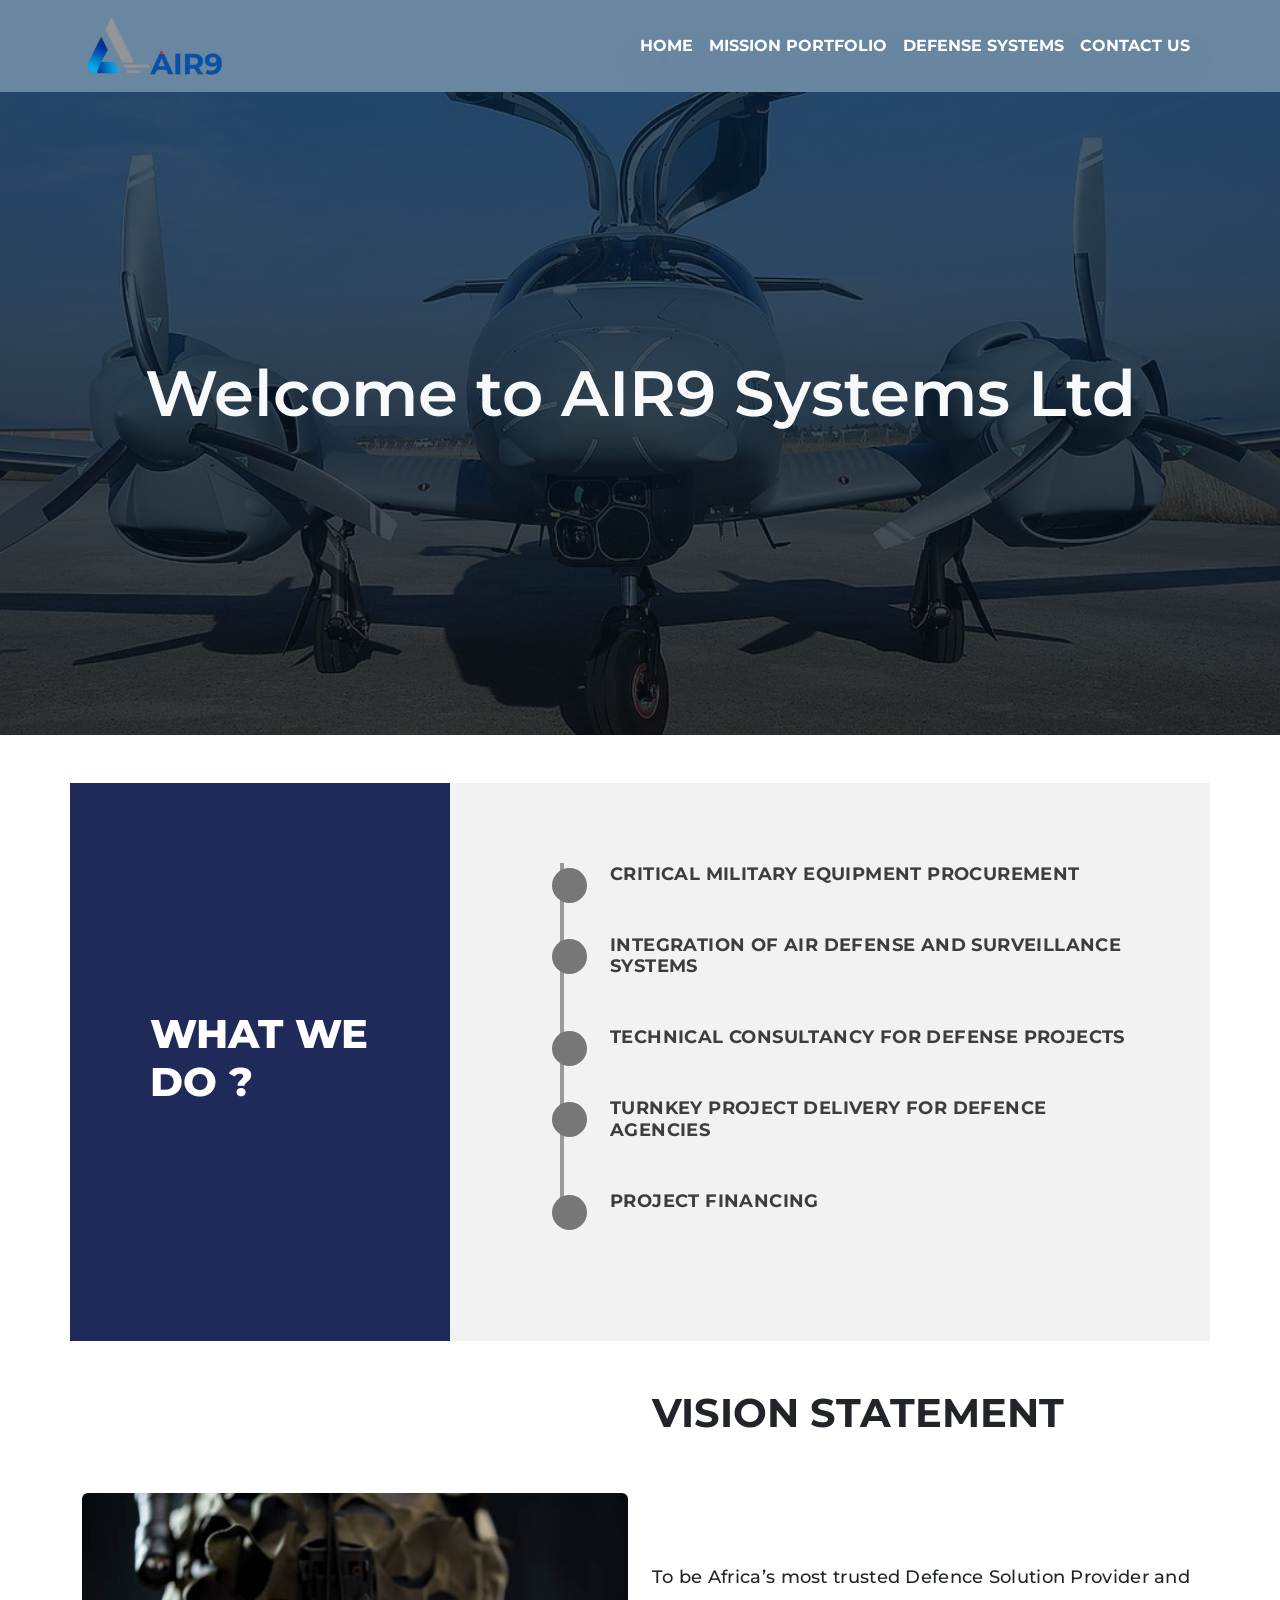
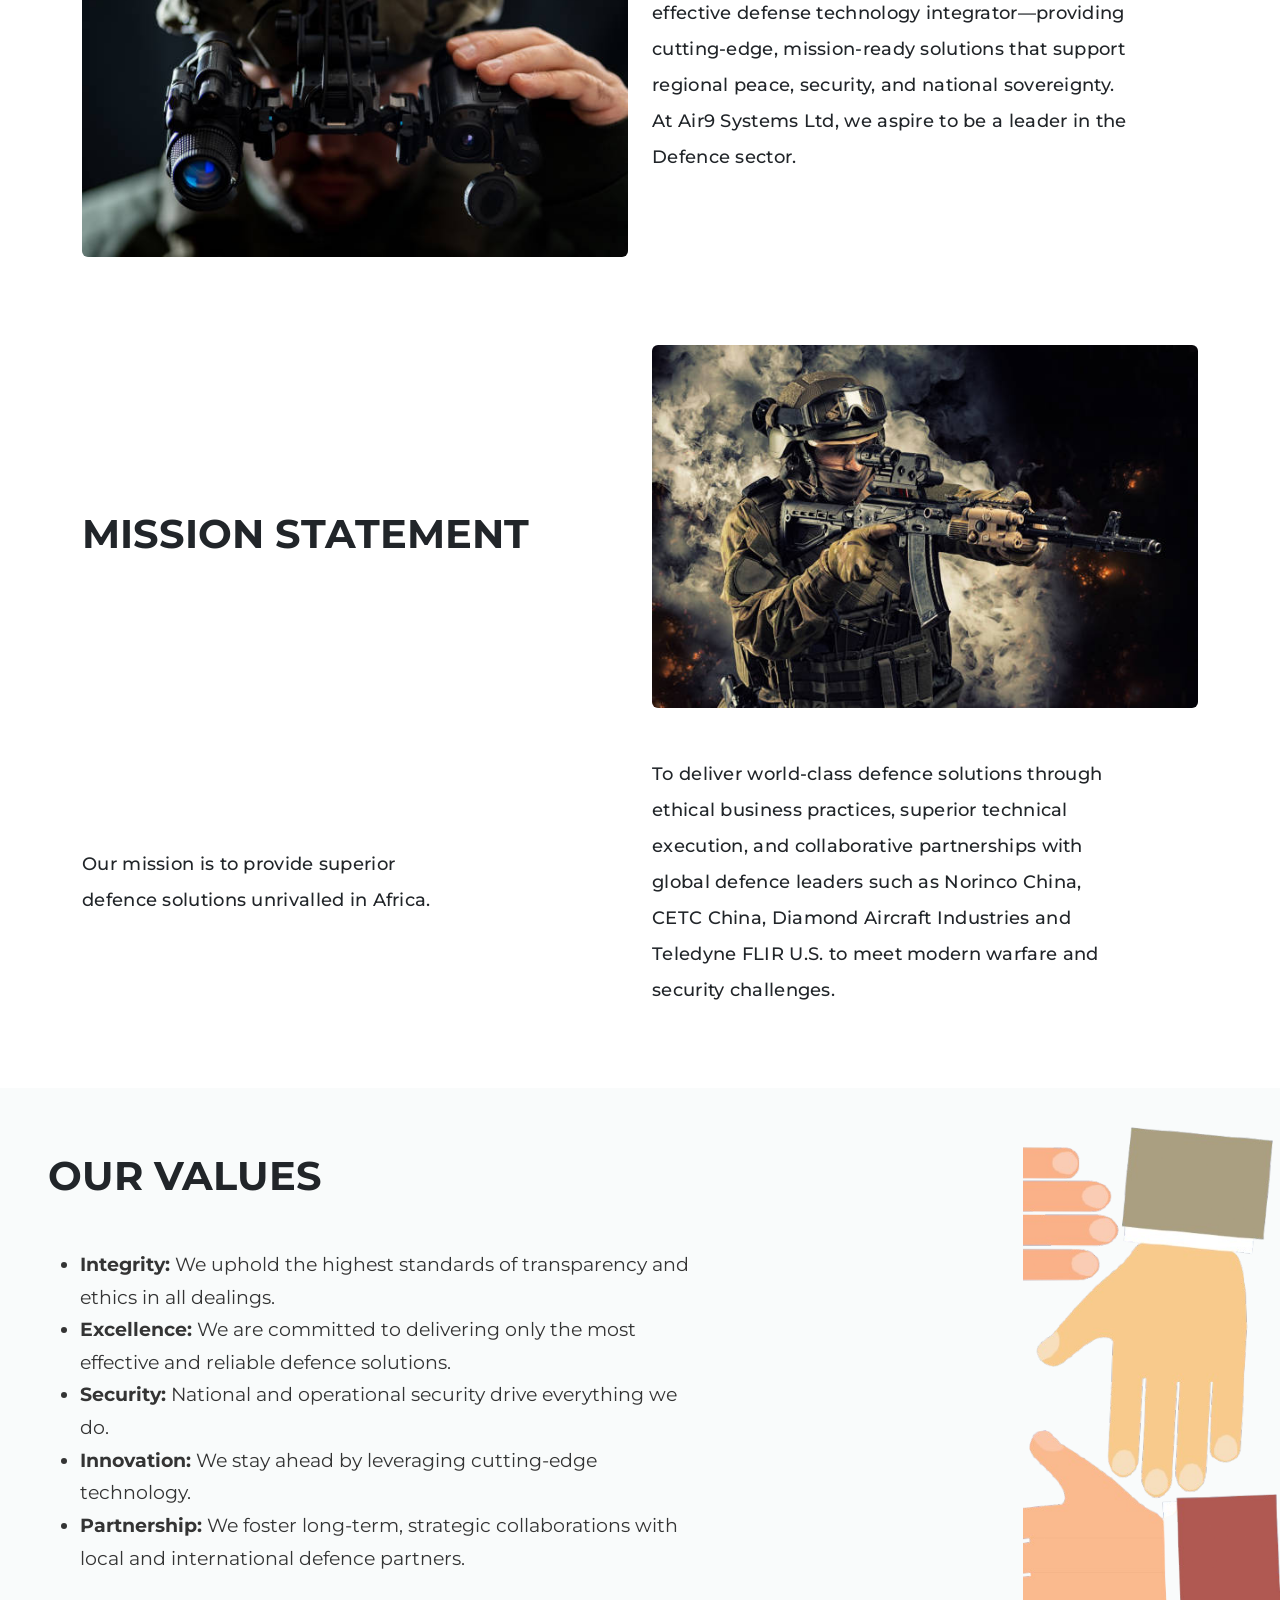
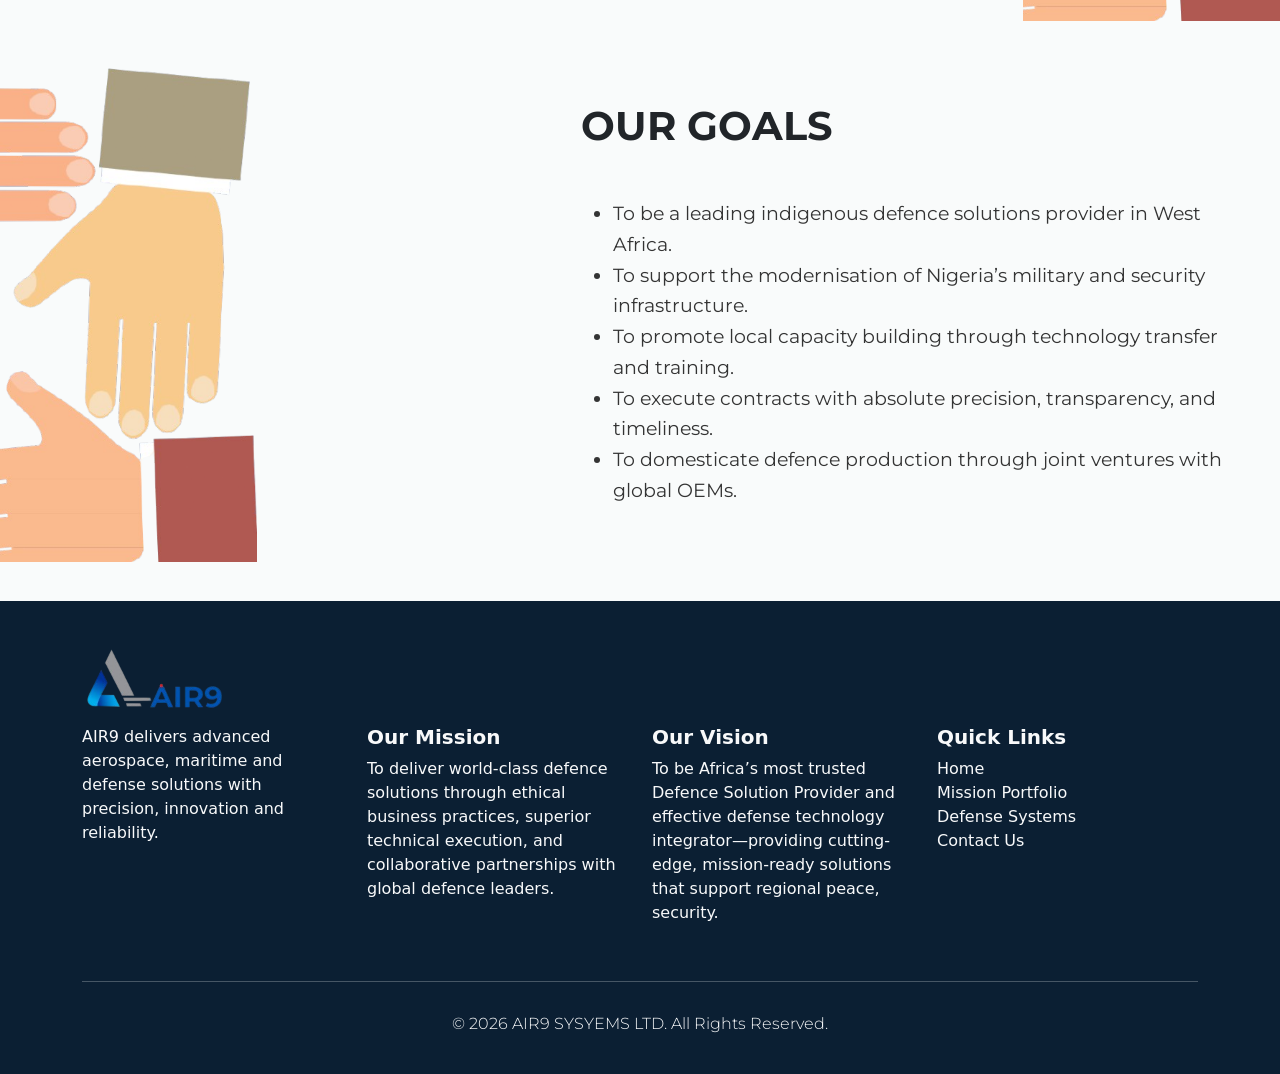
==== about.html @ 05c37358 "commit" ====
<!doctype html>
<html lang="en">
  <head>
    <meta charset="UTF-8" />
    <meta name="viewport" content="width=device-width, initial-scale=1.0" />
    <title>About Us</title>
    <link
      href="https://cdn.jsdelivr.net/npm/bootstrap@5.0.2/dist/css/bootstrap.min.css"
      rel="stylesheet"
      integrity="sha384-EVSTQN3/azprG1Anm3QDgpJLIm9Nao0Yz1ztcQTwFspd3yD65VohhpuuCOmLASjC"
      crossorigin="anonymous"
    />
    <link
      href="https://fonts.googleapis.com/css2?family=Montserrat:wght@600;700;800&family=Poppins:wght@300;400;500;600&display=swap"
      rel="stylesheet"
    />
    <link
      rel="stylesheet"
      href="https://cdn.jsdelivr.net/npm/bootstrap-icons@1.13.1/font/bootstrap-icons.min.css"
    />
    <link
      rel="shortcut icon"
      href="IMAGES/30dbe4fa-3ac6-4800-bad0-9c87b84020b6.png"
    />
    <link rel="stylesheet" href="about.css" />
  </head>
  <body>
    <!-- PAGE LOADER -->
    <div id="page-loader">
      <div class="loader-ring"></div>
    </div>
    <nav
      class="navbar navbar-expand-lg navbar-dark py-3 fixed-top"
      style="background: #6a87a1"
    >
      <div class="container">
        <a href="index.html" class="text-decoration-none"
          ><img
            class="nav-logo"
            src="IMAGES/Air9-logo-removebg-preview.png"
            alt=""
        /></a>

        <button
          class="navbar-toggler"
          type="button"
          data-bs-toggle="collapse"
          data-bs-target="#navmenu"
        >
          <span class="navbar-toggler-icon"></span>
        </button>

        <div class="collapse navbar-collapse" id="navmenu">
          <ul class="navbar-nav ms-auto font-style">
            <li class="nav-item">
              <a
                class="nav-link display-5 fs-6 fw-bold"
                href="index.html"
                style="color: white !important"
                >HOME</a
              >
            </li>

            <li class="nav-item">
              <a
                class="nav-link display-5 fs-6 fw-bold"
                href="gallery.html"
                style="color: white !important"
                >MISSION PORTFOLIO</a
              >
            </li>

            <li class="nav-item">
              <a
                class="nav-link display-5 fs-6 fw-bold"
                href="defense-system.html"
                style="color: white !important"
                >DEFENSE SYSTEMS</a
              >
            </li>
            <li class="nav-item">
              <a
                class="nav-link display-5 fs-6 fw-bold"
                href="contact.html"
                style="color: white !important"
                >CONTACT US</a
              >
            </li>
          </ul>
        </div>
      </div>
    </nav>

    <section
      class="about-hero mb-5 d-flex align-items-center text-center text-light"
    >
      <div class="container font-style">
        <h1 class="display-4 fw-semibold">Welcome to AIR9 Systems Ltd</h1>
        <!-- <p class="mt-3">
          Delivering advanced defence, aerospace and security solutions through
          strategic partnerships and operational excellence.
        </p> -->
      </div>
    </section>

    <section id="what-we-do" class="what-we-do">
      <div class="container">
        <div class="row">
          <!-- LEFT PANEL -->
          <div class="col-lg-4 left-panel font-style d-flex align-items-center">
            <h1>WHAT WE<br />DO ?</h1>
          </div>

          <!-- RIGHT PANEL -->
          <div class="col-lg-8 right-panel">
            <div class="timeline font-style">
              <div class="timeline-item">
                <h4>CRITICAL MILITARY EQUIPMENT PROCUREMENT</h4>
              </div>

              <div class="timeline-item">
                <h4>INTEGRATION OF AIR DEFENSE AND SURVEILLANCE SYSTEMS</h4>
              </div>
              <div class="timeline-item">
                <h4>TECHNICAL CONSULTANCY FOR DEFENSE PROJECTS</h4>
              </div>
              <div class="timeline-item">
                <h4>TURNKEY PROJECT DELIVERY FOR DEFENCE AGENCIES</h4>
              </div>
              <div class="timeline-item">
                <h4>PROJECT FINANCING</h4>
              </div>
            </div>
          </div>
        </div>
      </div>
    </section>
    <!--  -->

    <section class="vision py-5">
      <div class="container">
        <div class="row align-items-center font-style">
          <!-- TOP RIGHT TITLE -->
          <div class="col-lg-6 offset-lg-6 mb-5">
            <h1 class="fw-bold">VISION STATEMENT</h1>
          </div>

          <!-- IMAGE LEFT -->
          <div class="col-lg-6 mb-4">
            <img
              src="IMAGES/vision-target.jpg"
              class="img-fluid rounded"
              alt=""
            />
          </div>

          <!-- TEXT BOTTOM RIGHT -->
          <div class="col-lg-6 mb-4 d-flex align-items-center">
            <p class="">
              To be Africa’s most trusted Defence Solution Provider and
              effective defense technology integrator—providing cutting-edge,
              mission-ready solutions that support regional peace, security, and
              national sovereignty. <br />
              At Air9 Systems Ltd, we aspire to be a leader in the Defence
              sector.
            </p>
          </div>
        </div>
      </div>
    </section>

    <section class="mission py-3">
      <div class="container">
        <div class="row align-items-center font-style">
          <!-- TOP LEFT TITLE -->
          <div class="col-lg-6 mb-4">
            <h1 class="fw-bold">MISSION STATEMENT</h1>
          </div>

          <!-- IMAGE RIGHT -->
          <div class="col-lg-6 mb-5">
            <img
              src="IMAGES/mission-target.jpg-too.jpg"
              class="img-fluid rounded"
              alt=""
            />
          </div>

          <!-- TEXT BOTTOM LEFT -->
          <div class="col-lg-6 mb-5 d-flex align-items-center">
            <p class="">
              Our mission is to provide superior <br />
              defence solutions unrivalled in Africa.
            </p>
          </div>

          <!-- TEXT BOTTOM RIGHT -->
          <div class="col-lg-5 mb-5 d-flex align-items-center">
            <p class="">
              To deliver world-class defence solutions through ethical business
              practices, superior technical execution, and collaborative
              partnerships with global defence leaders such as Norinco China,
              CETC China, Diamond Aircraft Industries and Teledyne FLIR U.S. to
              meet modern warfare and security challenges.
            </p>
          </div>
        </div>
      </div>
    </section>

    <!--  -->

    <!-- VALUE SECTION -->
    <section class="values-section py-3">
      <div class="container-fluid">
        <div class="row align-items-center">
          <!-- TEXT SIDE -->
          <div class="col-lg-7 font-style text-dark p-5">
            <div class="mb-5">
              <h1 class="fw-bold">OUR VALUES</h1>
            </div>
            <ul class="values-list">
              <li class="">
                <strong>Integrity:</strong> We uphold the highest standards of
                transparency and ethics in all dealings.
              </li>
              <li class="">
                <strong>Excellence:</strong> We are committed to delivering only
                the most effective and reliable defence solutions.
              </li>
              <li class="">
                <strong>Security:</strong> National and operational security
                drive everything we do.
              </li>
              <li class="">
                <strong>Innovation:</strong> We stay ahead by leveraging
                cutting-edge technology.
              </li>
              <li class="">
                <strong>Partnership:</strong> We foster long-term, strategic
                collaborations with local and international defence partners.
              </li>
            </ul>
          </div>

          <!-- IMAGE SIDE -->
          <div class="col-lg-5 img-side"></div>
        </div>
      </div>

      <!-- 2 -->

      <!-- GOAL- SECTION -->
      <div class="Goals-section py-3">
        <div class="container-fluid">
          <div class="row align-items-center">
            <!-- IMAGE SIDE -->
            <div class="col-lg-5 img-goals"></div>

            <!-- TEXT SIDE -->
            <div class="col-lg-7 text-dark font-style p-5">
              <div class="mb-5">
                <h1 class="fw-bold">OUR GOALS</h1>
              </div>
              <ul class="Goals-list">
                <li class="">
                  To be a leading indigenous defence solutions provider in West
                  Africa.
                </li>
                <li class="">
                  To support the modernisation of Nigeria’s military and
                  security infrastructure.
                </li>
                <li class="">
                  To promote local capacity building through technology transfer
                  and training.
                </li>
                <li class="">
                  To execute contracts with absolute precision, transparency,
                  and timeliness.
                </li>
                <li class="">
                  To domesticate defence production through joint ventures with
                  global OEMs.
                </li>
              </ul>
            </div>
          </div>
        </div>
      </div>
    </section>
    <!--  -->

    <!-- FOOTER -->

    <footer class="text-light pt-5 pb-4" style="background-color: #0b1f33">
      <div class="container">
        <div class="mb-3">
          <a href="#home" class="fw-bold"
            ><img
              class="nav-logo"
              src="IMAGES/Air9-logo-removebg-preview.png"
              alt=""
          /></a>
        </div>
        <div class="row">
          <!-- Company Info -->
          <div class="col-md-3 mb-4">
            <p>
              AIR9 delivers advanced aerospace, maritime and defense solutions
              with precision, innovation and reliability.
            </p>
          </div>

          <!-- Mission -->
          <div class="col-md-3 mb-4">
            <h5 class="fw-bold">Our Mission</h5>
            <p>
              To deliver world-class defence solutions through ethical business
              practices, superior technical execution, and collaborative
              partnerships with global defence leaders.
            </p>
          </div>

          <!-- Vision -->
          <div class="col-md-3 mb-4">
            <h5 class="fw-bold">Our Vision</h5>
            <p>
              To be Africa’s most trusted Defence Solution Provider and
              effective defense technology integrator—providing cutting-edge,
              mission-ready solutions that support regional peace, security.
            </p>
          </div>

          <!-- Quick Links -->
          <div class="col-md-3 mb-4">
            <h5 class="fw-bold">Quick Links</h5>
            <ul class="list-unstyled quick-links">
              <li>
                <a href="#home" class="text-light text-decoration-none">Home</a>
              </li>
              <li>
                <a href="gallery.html" class="text-light text-decoration-none"
                  >Mission Portfolio</a
                >
              </li>
              <li>
                <a
                  href="defense-system.html"
                  class="text-light text-decoration-none"
                  >Defense Systems</a
                >
              </li>
              <li>
                <a
                  href="contact.html
                "
                  class="text-light text-decoration-none"
                  >Contact Us</a
                >
              </li>
            </ul>
          </div>
        </div>

        <hr class="border-light" />

        <!-- Bottom -->
        <div
          class="text-center py-3 font-style display-6 fs-6 d-flex align-items-center justify-content-center flex-column gap-2"
        >
          <span>© 2026 AIR9 SYSYEMS LTD. All Rights Reserved.</span>
        </div>
      </div>
    </footer>

    <script
      src="https://cdn.jsdelivr.net/npm/bootstrap@5.0.2/dist/js/bootstrap.bundle.min.js"
      integrity="sha384-MrcW6ZMFYlzcLA8Nl+NtUVF0sA7MsXsP1UyJoMp4YLEuNSfAP+JcXn/tWtIaxVXM"
      crossorigin="anonymous"
    ></script>

    <script>
      window.addEventListener("load", () => {
        const loader = document.getElementById("page-loader");
        loader.classList.add("fade-out");
      });
    </script>

    <!--  -->
    <script src="https://unpkg.com/aos@2.3.4/dist/aos.js"></script>
    <script>
      AOS.init({
        duration: 1000,
        once: true,
        easing: "ease-in-out",
      });
    </script>
  </body>
</html>
---- about.css ----
* {
  margin: 0;
  padding: 0;
}

.font-style {
  font-family: "Montserrat", sans-serif;
  /* letter-spacing: 0.2px; */
}

/* PAGE LOADER */
#page-loader {
  position: fixed;
  width: 100%;
  height: 100vh;
  background: #0b1f33; /* same military dark tone */
  display: flex;
  justify-content: center;
  align-items: center;
  inset: 0;
  z-index: 99999;
  transition: opacity 0.6s ease;
}

#page-loader.fade-out {
  opacity: 0;
  pointer-events: none;
}

/* Circular Ring */
.loader-ring {
  width: 150px;
  height: 150px;
  border: 15px solid rgba(255, 255, 255, 0.2);
  border-top: 15px solid #f1c40f; /* accent color */
  border-radius: 50%;
  animation: spin 2s linear infinite;
}

/* Smooth Spin */
@keyframes spin {
  0% {
    transform: rotate(0deg);
  }
  100% {
    transform: rotate(360deg);
  }
}

body::before {
  display: block;
  content: "";
  height: 60px;
}

@media (min-width: 768px) {
  .news-input {
    width: 50%;
  }
}

/* Collapsed navbar styling */
@media (max-width: 992px) {
  .navbar-collapse {
    background: #3e556b;
    border-left: 3px solid #f1c40f; /* yellow outline */
    border-top: 3px solid #f1c40f; /* yellow outline */
    margin-top: 20px;
    padding: 20px;
    border-radius: 0;
    box-shadow: 0 10px 25px rgba(0, 0, 0, 0.4);
  }

  .navbar-nav .nav-item {
    margin-bottom: 12px;
  }

  .navbar-nav .nav-link {
    padding-left: 15px;
    position: relative;
    transition: 0.3s ease;
  }

  /* Yellow left tactical bar effect */
  .navbar-nav .nav-link::before {
    content: "";
    position: absolute;
    left: 0;
    top: 50%;
    transform: translateY(-50%);
    width: 0;
    height: 70%;
    background: #f1c40f;
    transition: 0.3s ease;
  }

  .navbar-nav .nav-link:hover::before {
    width: 4px;
  }
}

nav li a {
  text-shadow: 0 15px 40px rgba(7, 7, 7, 0.25) !important;
}

.nav-logo {
  height: 70px;
  width: auto;
}

/* NAV LINK HOVER EFFECT */
.navbar .nav-link {
  position: relative;
  transition: 0.3s ease;
}

.navbar .nav-link::after {
  content: "";
  position: absolute;
  left: 50%;
  bottom: 0;
  width: 0%;
  height: 3px;
  background: #f1c40f;
  transition: all 0.3s ease;
  transform: translateX(-50%);
}

.navbar .nav-link:hover::after {
  width: 90%;
}

/* Medium and above (stacked navbar) */
@media (max-width: 1300px) {
  .nav-logo {
    height: 60px;
    width: auto;
  }

  .navbar .nav-link {
    display: inline-block;
  }

  .navbar .nav-link::after {
    left: 0;
    transform: none;
  }

  .navbar .nav-link:hover::after {
    width: 100%;
  }
}

/*  */

.about-hero {
  height: 75vh;
  background:
    linear-gradient(rgba(4, 34, 61, 0.75), rgba(5, 8, 11, 0.75)),
    url("IMAGES/airline-hero-imageone.jpg"); /* change to your image */
  background-size: cover;
  background-position: center;
}

.about-hero h1 {
  font-size: 4rem;
}

/* .about-hero p {
  font-size: medium;
  font-weight: 600;
} */

.what-we-do {
  min-height: 500px;
}

/* left */
.left-panel {
  background: #1f2a5a;
  color: white;
  padding: 80px;
}

.left-panel h1 {
  font-size: 2.5rem;
  font-weight: 800;
}

/* right */
.right-panel {
  background: #f2f2f2;
  padding: 80px;
  position: relative;
}

/* vertical line */
.timeline {
  position: relative;
  padding-left: 80px;
}

.timeline::before {
  content: "";
  position: absolute;
  left: 30px;
  top: 0;
  width: 4px;
  height: 100%;
  background: #999;
}

/* circles */
.timeline-item {
  position: relative;
  margin-bottom: 50px;
}

.timeline-item::before {
  content: "";
  position: absolute;
  left: -58px;
  top: 5px;
  width: 35px;
  height: 35px;
  background: #777;
  border-radius: 50%;
}

.timeline-item h4 {
  font-weight: 700;
  font-size: 1.1rem;
  color: #3e3d3d;
  letter-spacing: 0.4px;
}

.vision h1 {
  font-size: 2.5rem;
}

.vision p {
  font-weight: 500;
  font-size: large;
  line-height: 2;
  letter-spacing: 0.3px;
}

.mission h1 {
  font-size: 2.5rem;
}

.mission p {
  font-weight: 500;
  font-size: large;
  line-height: 2;
  letter-spacing: 0.3px;
}

.values-section {
  width: 100%;
  background: #f9fbfb;
}

/* list style */
.values-list {
  list-style: disc;
  font-size: 1.2rem;
  line-height: 1.7;
  color: #343434 !important;
}

/* image */
.img-side {
  min-height: 500px;
  background: url("IMAGES/goals-handshake-removebg-preview.png") right center
    no-repeat;
  background-size: contain;
}

/*  */

.Goals-section {
  width: 100%;
  background: #f9fbfb;
}

/* list style */
.Goals-list {
  list-style: disc;
  font-size: 1.2rem;
  line-height: 1.6;
  color: #343434 !important;
}

/* image */
.img-goals {
  min-height: 500px;
  background: url("IMAGES/goals-handshake-removebg-preview.png");
  background-position: left center; /* 👈 THIS IS THE MAGIC */
  background-repeat: no-repeat;
  background-size: contain;
}

.quick-links a:hover {
  color: rgb(249, 200, 6) !important;
}

/* Small screens */
@media (max-width: 576px) {
  .navbar .nav-link:hover::after {
    width: 100%;
    height: 2px;
  }
  .nav-logo {
    height: 50px;
    width: auto;
  }

  .about-hero {
    height: 60vh;
    background:
      linear-gradient(rgba(4, 34, 61, 0.75), rgba(5, 8, 11, 0.75)),
      url("IMAGES/airline-hero-imageone.jpg"); /* change to your image */
    background-size: cover;
    background-position: center;
  }

  .about-hero h1 {
    font-size: 2.3rem;
    font-weight: 800;
  }

  /* left */
  .left-panel {
    background: #1f2a5a;
    color: white;
    padding: 80px;
  }

  .left-panel h1 {
    font-size: 2.5rem;
    font-weight: 800;
  }

  /* right */
  .right-panel {
    background: #f2f2f2;
    padding: 50px;
    position: relative;
  }

  /* vertical line */
  .timeline {
    position: relative;
    padding-left: 40px;
  }

  .timeline::before {
    content: "";
    position: absolute;
    left: 30px;
    top: 0;
    width: 4px;
    height: 100%;
    background: #999;
  }

  /* circles */
  .timeline-item {
    position: relative;
    margin-bottom: 50px;
    margin-left: 5px;
  }

  .timeline-item::before {
    content: "";
    position: absolute;
    /* left: -58px; */
    top: 5px;
    width: 35px;
    height: 35px;
    background: #777;
    border-radius: 50%;
  }

  .timeline-item h4 {
    font-weight: 700;
    font-size: 1rem;
    line-height: 1.7;
    color: #717070;
    letter-spacing: 0.7px;
  }

  .vision,
  .mission {
    padding: 20px;
  }

  .vision h1 {
    font-size: 1.7rem;
  }

  .vision p {
    font-weight: 500;
    font-size: medium;
    line-height: 2;
    letter-spacing: 0.3px;
  }

  .mission h1 {
    font-size: 1.7rem;
  }

  .mission p {
    font-weight: 500;
    font-size: medium;
    line-height: 2;
    letter-spacing: 0.3px;
  }

  .values-section {
    width: 100%;
    background: #f9fbfb;
  }

  /* list style */
  .values-list {
    list-style: disc;
    font-size: 1.1rem;
    line-height: 2.5;
    padding: 0;
    color: #343434 !important;
  }

  /* list style */
  .Goals-list {
    list-style: disc;
    font-size: 1.1rem;
    line-height: 2.5;
    padding: 0;

    color: #343434 !important;
  }

  /* image */
  .img-side {
    display: none !important;
  }

  /*  */

  .Goals-section {
    width: 100%;
    background: #f9fbfb;
  }

  /* image */
  .img-goals {
    display: none !important;
  }
}
/*  */
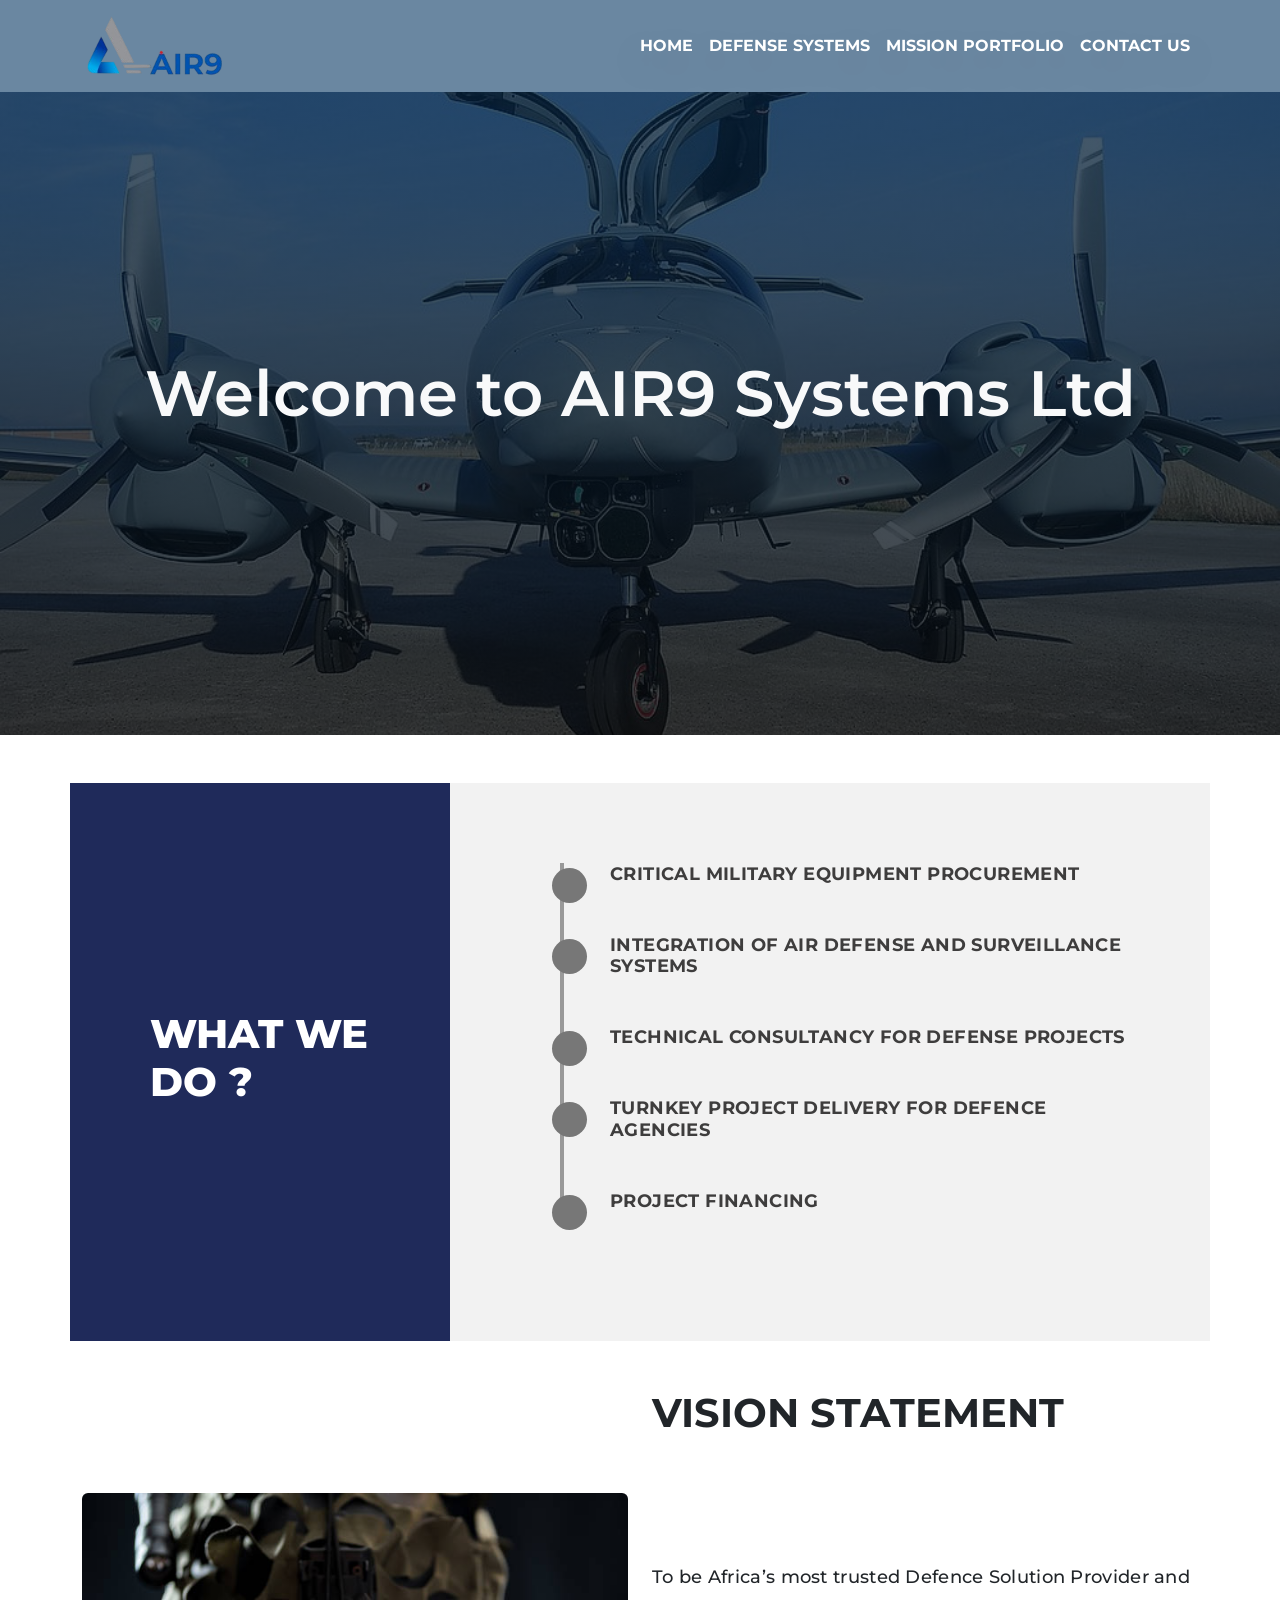
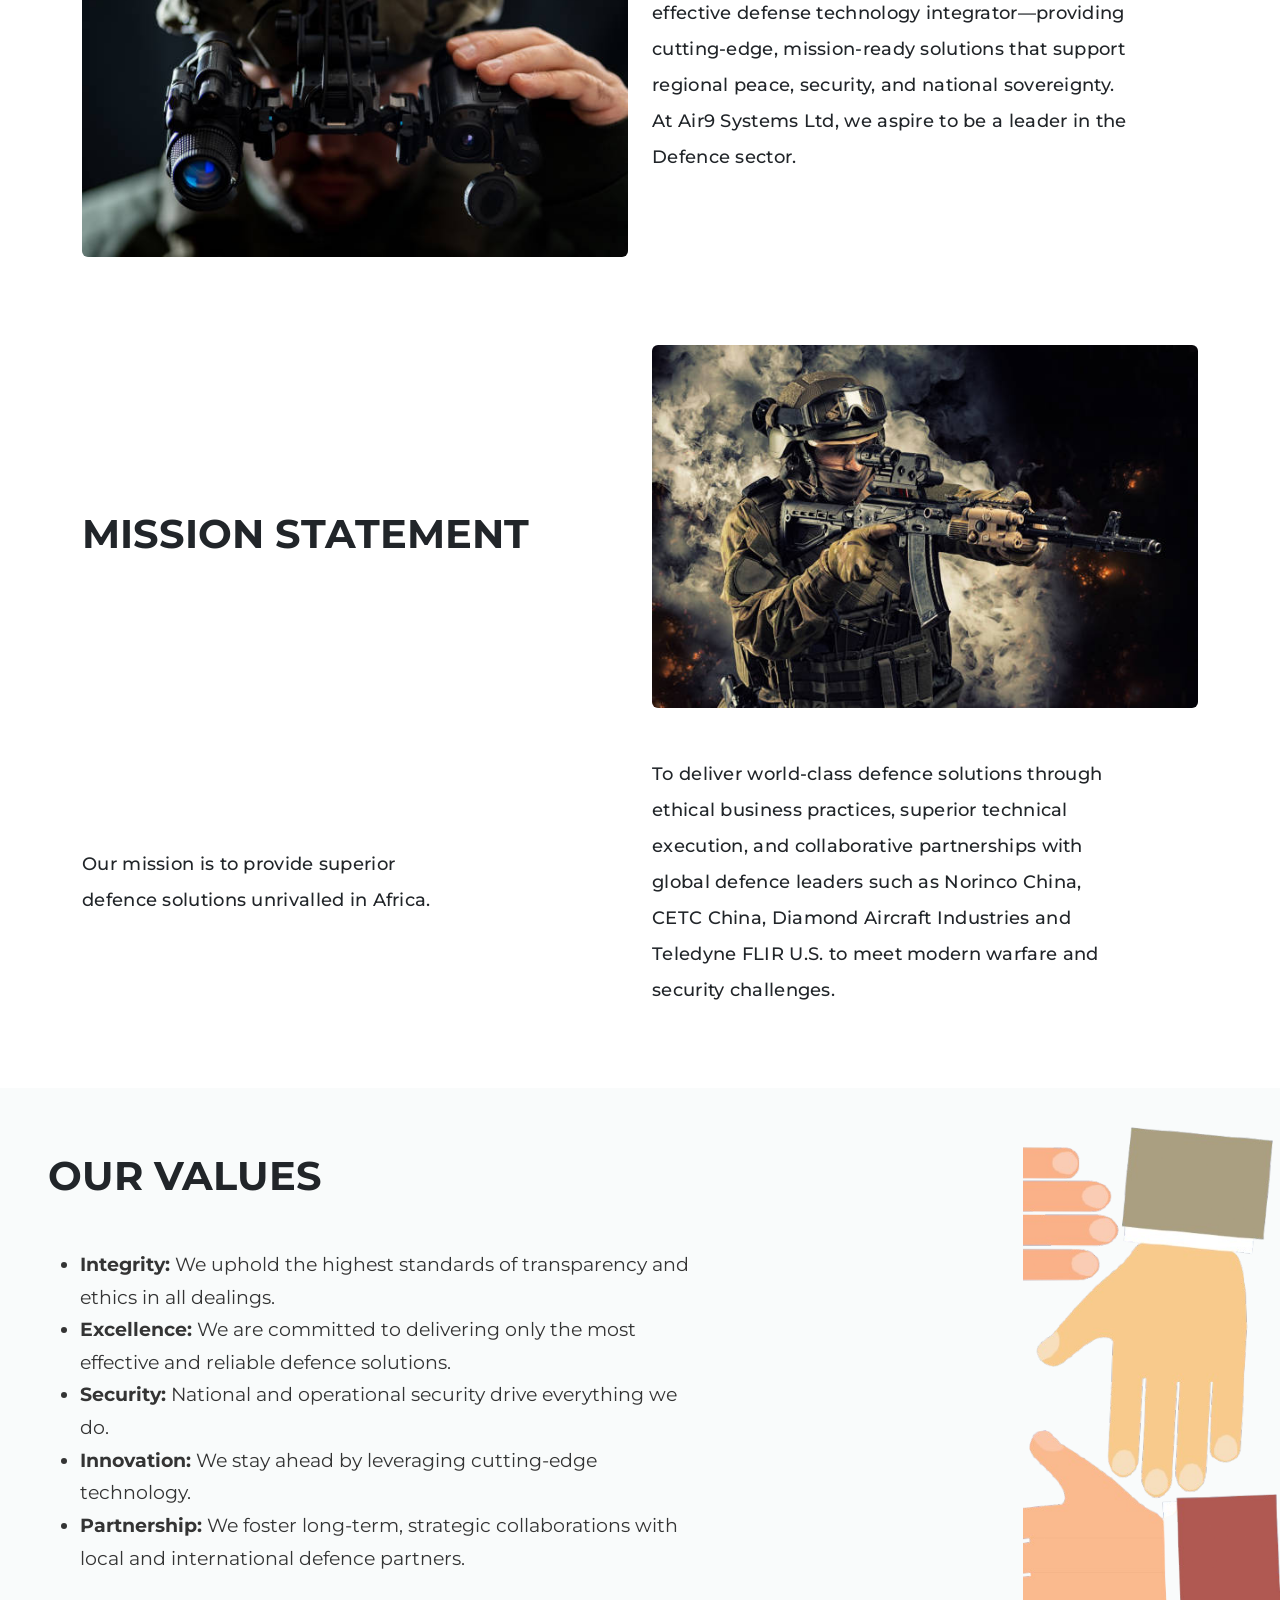
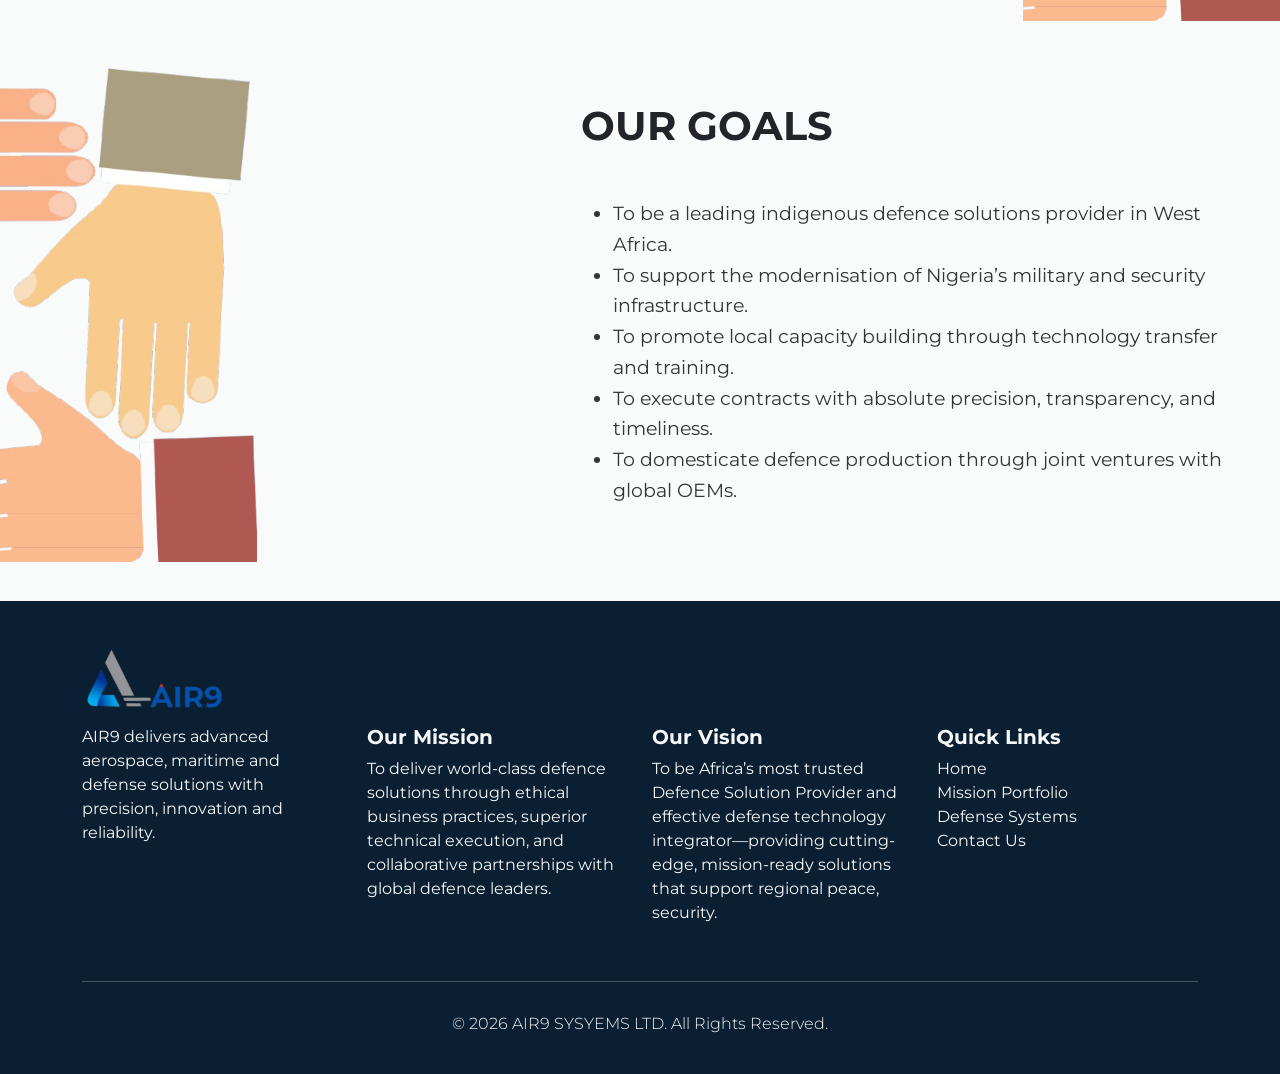
==== commit 9381a81f: "commit" ====
--- a/about.html
+++ b/about.html
@@ -64,28 +64,50 @@
             <li class="nav-item">
               <a
                 class="nav-link display-5 fs-6 fw-bold"
+                href="defense-system.html"
+                style="color: white !important"
+                >DEFENSE SYSTEMS</a
+              >
+            </li>
+
+            <li class="nav-item">
+              <a
+                class="nav-link display-5 fs-6 fw-bold"
                 href="gallery.html"
                 style="color: white !important"
                 >MISSION PORTFOLIO</a
               >
             </li>
-
-            <li class="nav-item">
+            <li class="nav-item dropdown">
               <a
                 class="nav-link display-5 fs-6 fw-bold"
-                href="defense-system.html"
+                href="#"
+                id="contactDropdown"
+                role="button"
+                data-bs-toggle="dropdown"
+                aria-expanded="false"
                 style="color: white !important"
-                >DEFENSE SYSTEMS</a
               >
+                CONTACT US
+              </a>
+
+              <ul
+                class="dropdown-menu dropdown-menu-dark dropdown-menu-end"
+                aria-labelledby="contactDropdown"
+              >
+                <li>
+                  <a class="dropdown-item" href="contact.html">
+                    Send A Message
+                  </a>
+                </li>
+                <li>
+                  <a class="dropdown-item" href="procurement.html">
+                    Procurement & Inquiry
+                  </a>
+                </li>
+              </ul>
             </li>
-            <li class="nav-item">
-              <a
-                class="nav-link display-5 fs-6 fw-bold"
-                href="contact.html"
-                style="color: white !important"
-                >CONTACT US</a
-              >
-            </li>
+            <!--  -->
           </ul>
         </div>
       </div>
@@ -293,7 +315,7 @@
 
     <!-- FOOTER -->
 
-    <footer class="text-light pt-5 pb-4" style="background-color: #0b1f33">
+    <footer class="text-light pt-5 pb-4 font-style" style="background-color: #0b1f33">
       <div class="container">
         <div class="mb-3">
           <a href="#home" class="fw-bold"
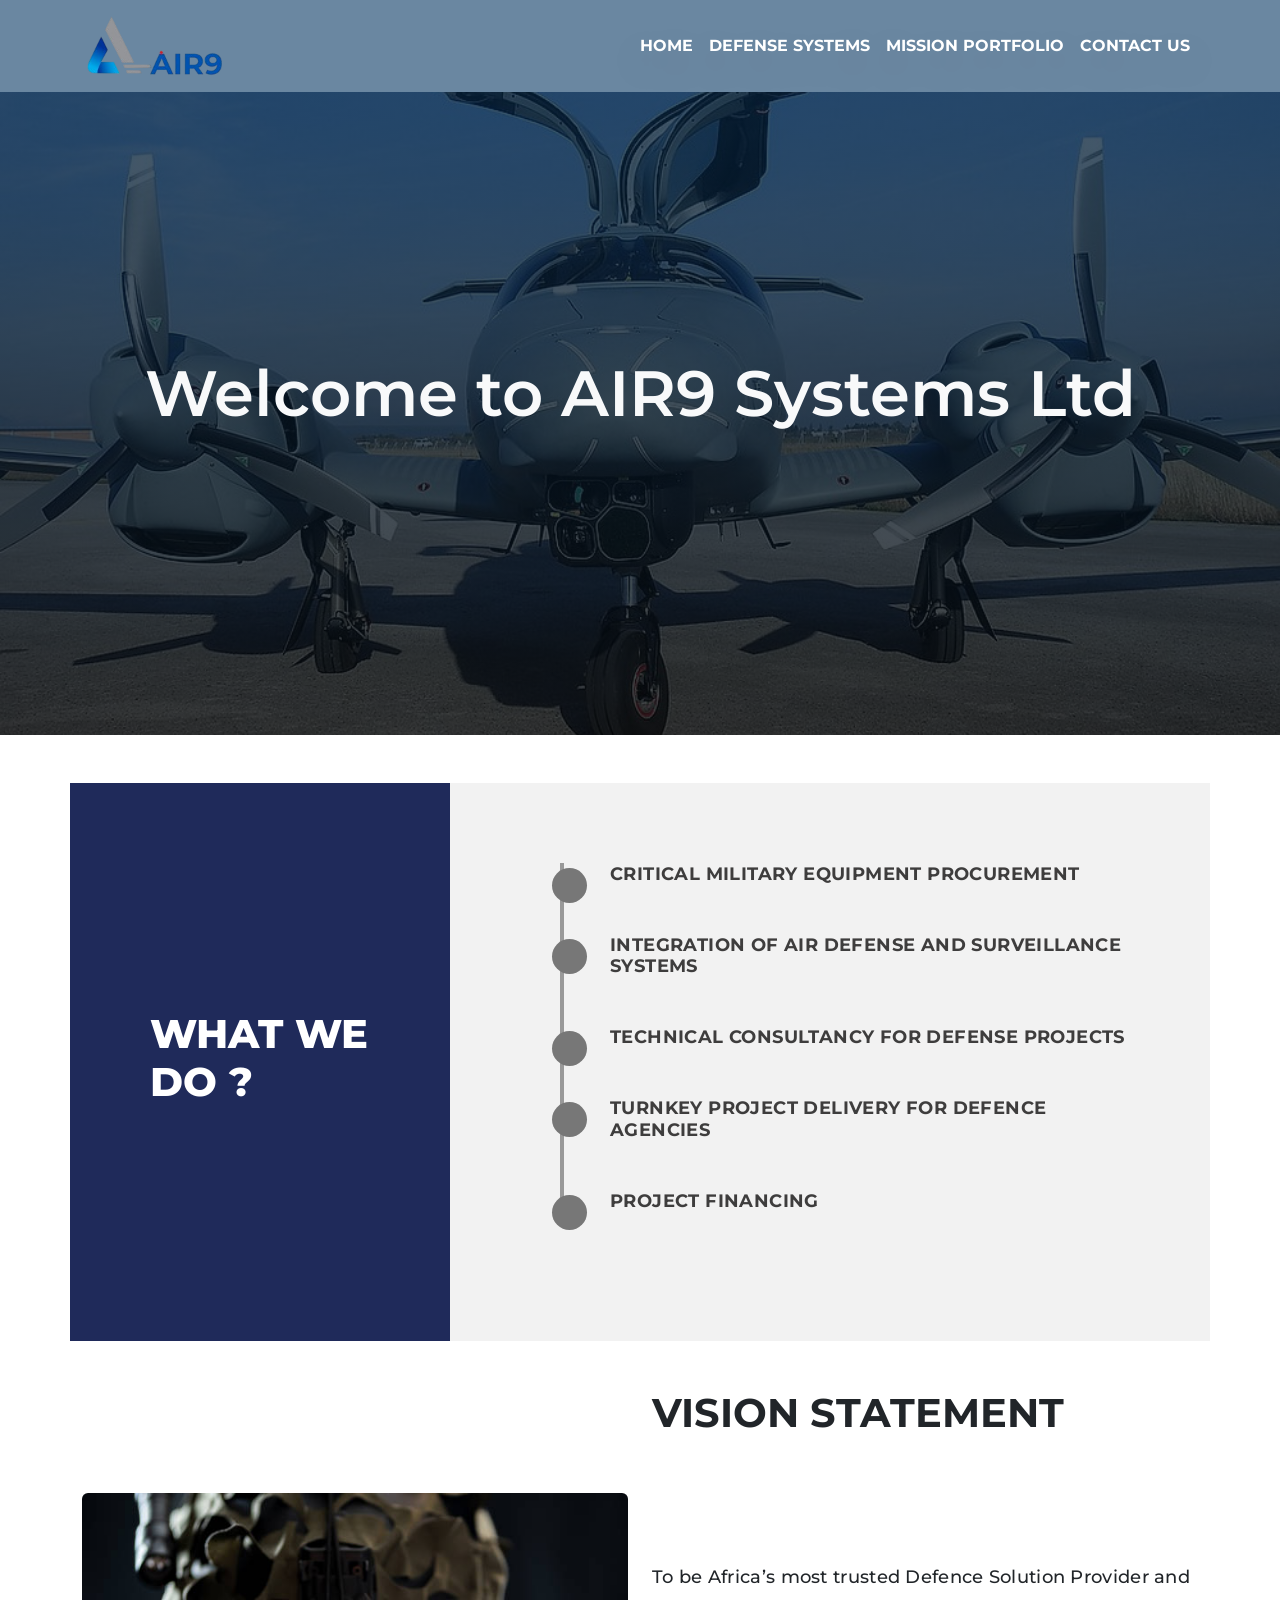
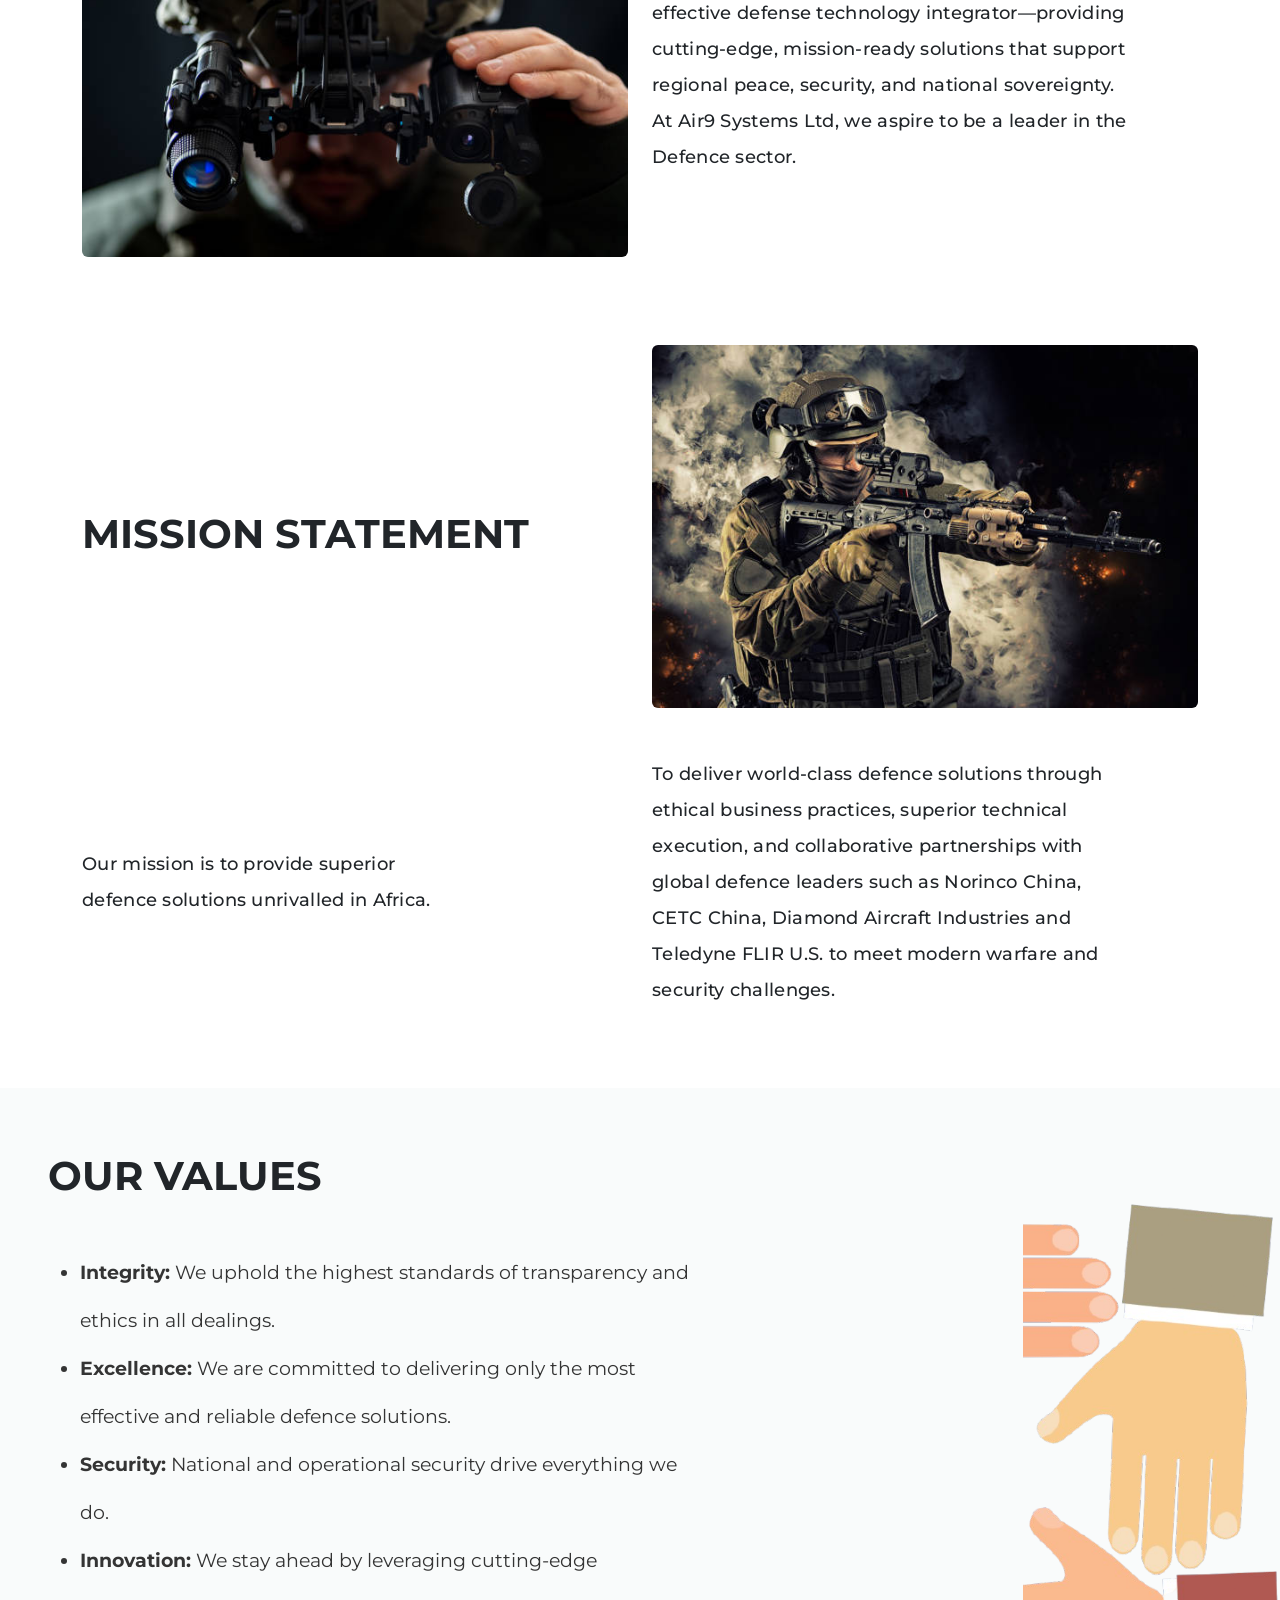
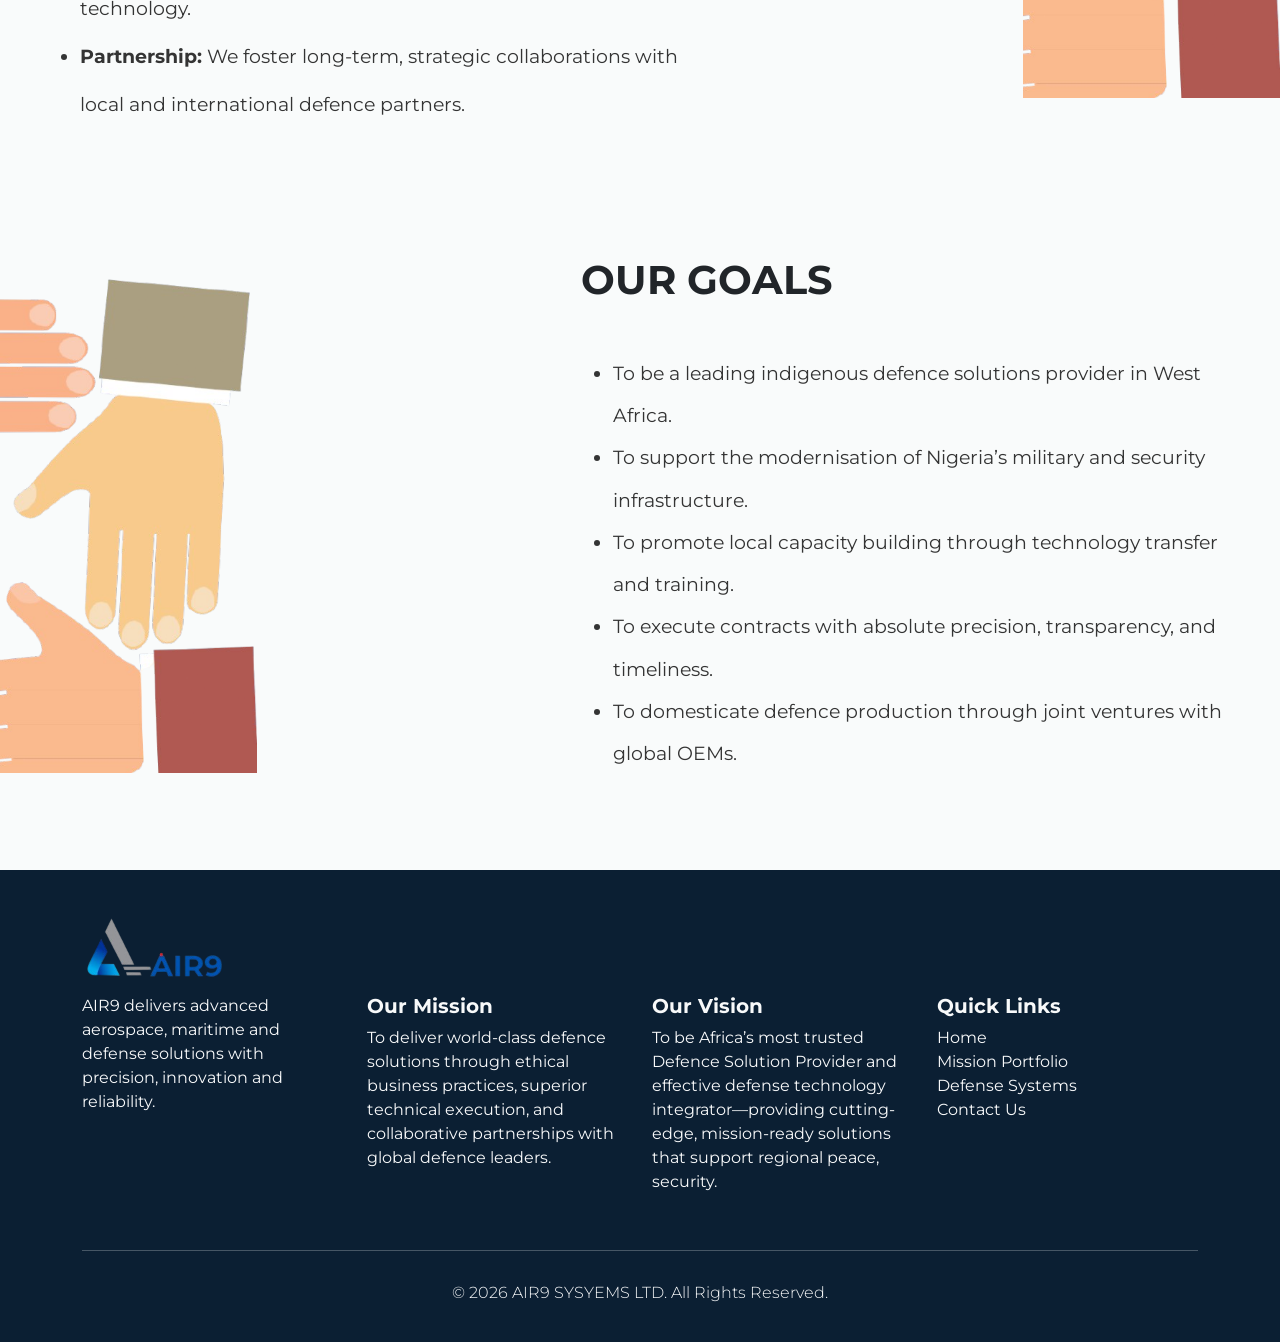
==== commit e12df38e: "commit" ====
--- a/about.html
+++ b/about.html
@@ -38,7 +38,8 @@
           ><img
             class="nav-logo"
             src="IMAGES/Air9-logo-removebg-preview.png"
-            alt=""
+            loading="lazy"
+            alt="Air9-logo"
         /></a>
 
         <button
@@ -92,17 +93,27 @@
               </a>
 
               <ul
-                class="dropdown-menu dropdown-menu-dark dropdown-menu-end"
+                class="dropdown-menu custom-dropdown dropdown-menu-end"
                 aria-labelledby="contactDropdown"
               >
                 <li>
-                  <a class="dropdown-item" href="contact.html">
-                    Send A Message
+                  <a
+                    class="dropdown-item gap-2"
+                    style="display: flex; align-items: center !important"
+                    href="contact.html"
+                  >
+                    <i class="bi bi-das icon"></i>
+                    <b>Send A Message</b>
                   </a>
                 </li>
                 <li>
-                  <a class="dropdown-item" href="procurement.html">
-                    Procurement & Inquiry
+                  <a
+                    class="dropdown-item gap-2"
+                    style="display: flex; align-items: center !important"
+                    href="procurement.html"
+                  >
+                    <i class="bi bi-das icon"></i>
+                    <b> Procurement & Inquiry</b>
                   </a>
                 </li>
               </ul>
@@ -172,7 +183,8 @@
             <img
               src="IMAGES/vision-target.jpg"
               class="img-fluid rounded"
-              alt=""
+              loading="lazy"
+              alt="vision-target"
             />
           </div>
 
@@ -204,7 +216,8 @@
             <img
               src="IMAGES/mission-target.jpg-too.jpg"
               class="img-fluid rounded"
-              alt=""
+              loading="lazy"
+              alt="mission-target"
             />
           </div>
 
@@ -315,14 +328,18 @@
 
     <!-- FOOTER -->
 
-    <footer class="text-light pt-5 pb-4 font-style" style="background-color: #0b1f33">
+    <footer
+      class="text-light pt-5 pb-4 font-style"
+      style="background-color: #0b1f33"
+    >
       <div class="container">
         <div class="mb-3">
           <a href="#home" class="fw-bold"
             ><img
               class="nav-logo"
               src="IMAGES/Air9-logo-removebg-preview.png"
-              alt=""
+              loading="lazy"
+              alt="nav-logo"
           /></a>
         </div>
         <div class="row">
@@ -403,9 +420,17 @@
     ></script>
 
     <script>
-      window.addEventListener("load", () => {
+      document.addEventListener("DOMContentLoaded", function () {
         const loader = document.getElementById("page-loader");
-        loader.classList.add("fade-out");
+
+        if (loader) {
+          loader.classList.add("fade-out");
+
+          // Optional: remove it fully after animation
+          setTimeout(() => {
+            loader.style.display = "none";
+          }, 500); // match your CSS transition time
+        }
       });
     </script>
 
--- a/about.css
+++ b/about.css
@@ -162,6 +162,48 @@
   background-position: center;
 }
 
+/* CUSTOM ABOUT DROPDOWN */
+.custom-dropdown {
+  background-color: #111;
+  border: 2px solid rgb(47, 47, 47);
+  border-radius: 0;
+  padding: 0;
+  min-width: 280px;
+  box-shadow: 0 10px 30px rgba(0, 0, 0, 0.6);
+  animation: fadeIn 0.25s ease-in-out;
+}
+
+.custom-dropdown .dropdown-item {
+  color: #ddd;
+  font-weight: 500;
+  padding: 10px 20px;
+  transition: all 0.3s ease;
+}
+
+.custom-dropdown .dropdown-item:hover {
+  background: linear-gradient(90deg, rgb(42, 123, 230));
+  color: #ffff;
+  padding-left: 25px;
+  padding-top: 10px;
+}
+
+/* When hovering over the whole dropdown item */
+.dropdown-item:hover .icon {
+  height: 2px;
+  width: 12%;
+  border: 2px solid white;
+}
+.custom-dropdown .dropdown-item:active {
+  background-color: #e0a800;
+  color: #2c2b2b;
+}
+
+.dropdown-item .icon {
+  height: 2px;
+  width: 12%;
+  border: 2px solid tan;
+}
+
 .about-hero h1 {
   font-size: 4rem;
 }
@@ -265,7 +307,8 @@
 .values-list {
   list-style: disc;
   font-size: 1.2rem;
-  line-height: 1.7;
+  line-height: 2.5;
+  /* border: 2px solid red; */
   color: #343434 !important;
 }
 
@@ -288,7 +331,7 @@
 .Goals-list {
   list-style: disc;
   font-size: 1.2rem;
-  line-height: 1.6;
+  line-height: 2.2;
   color: #343434 !important;
 }
 
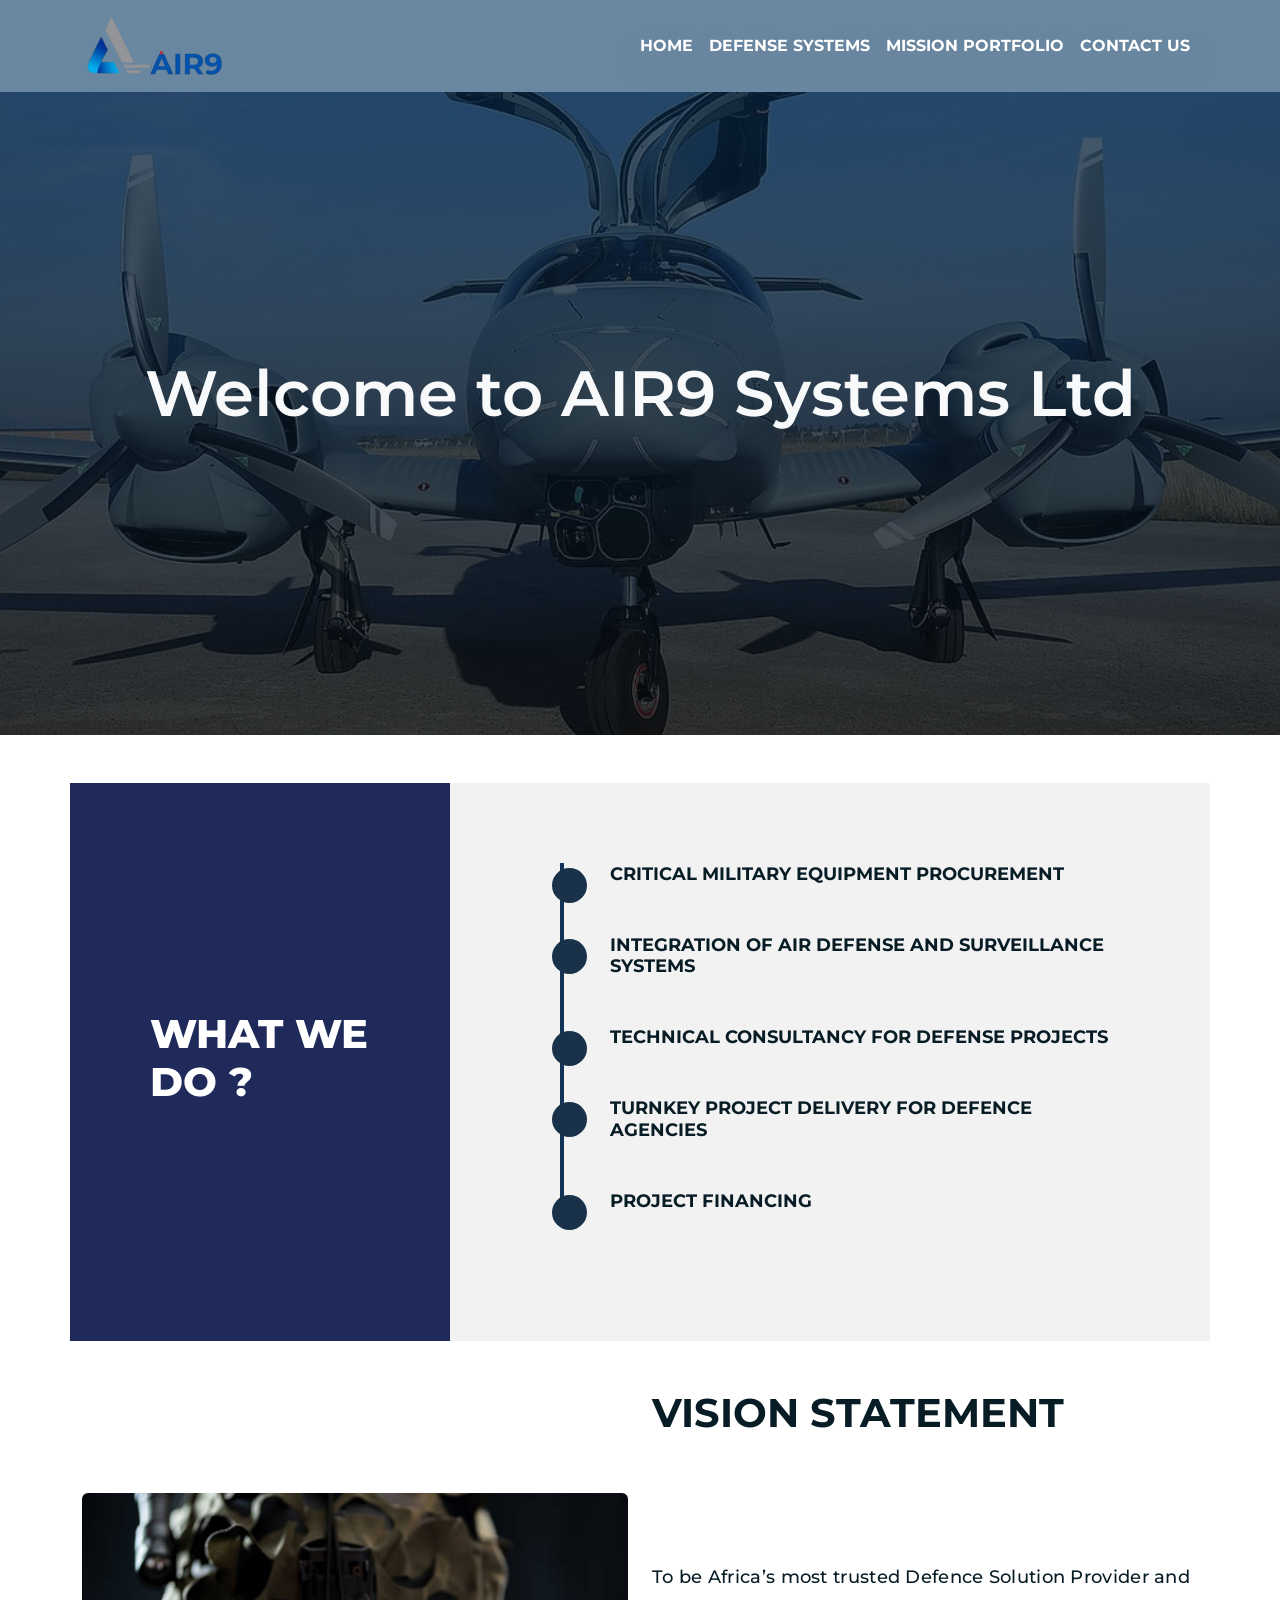
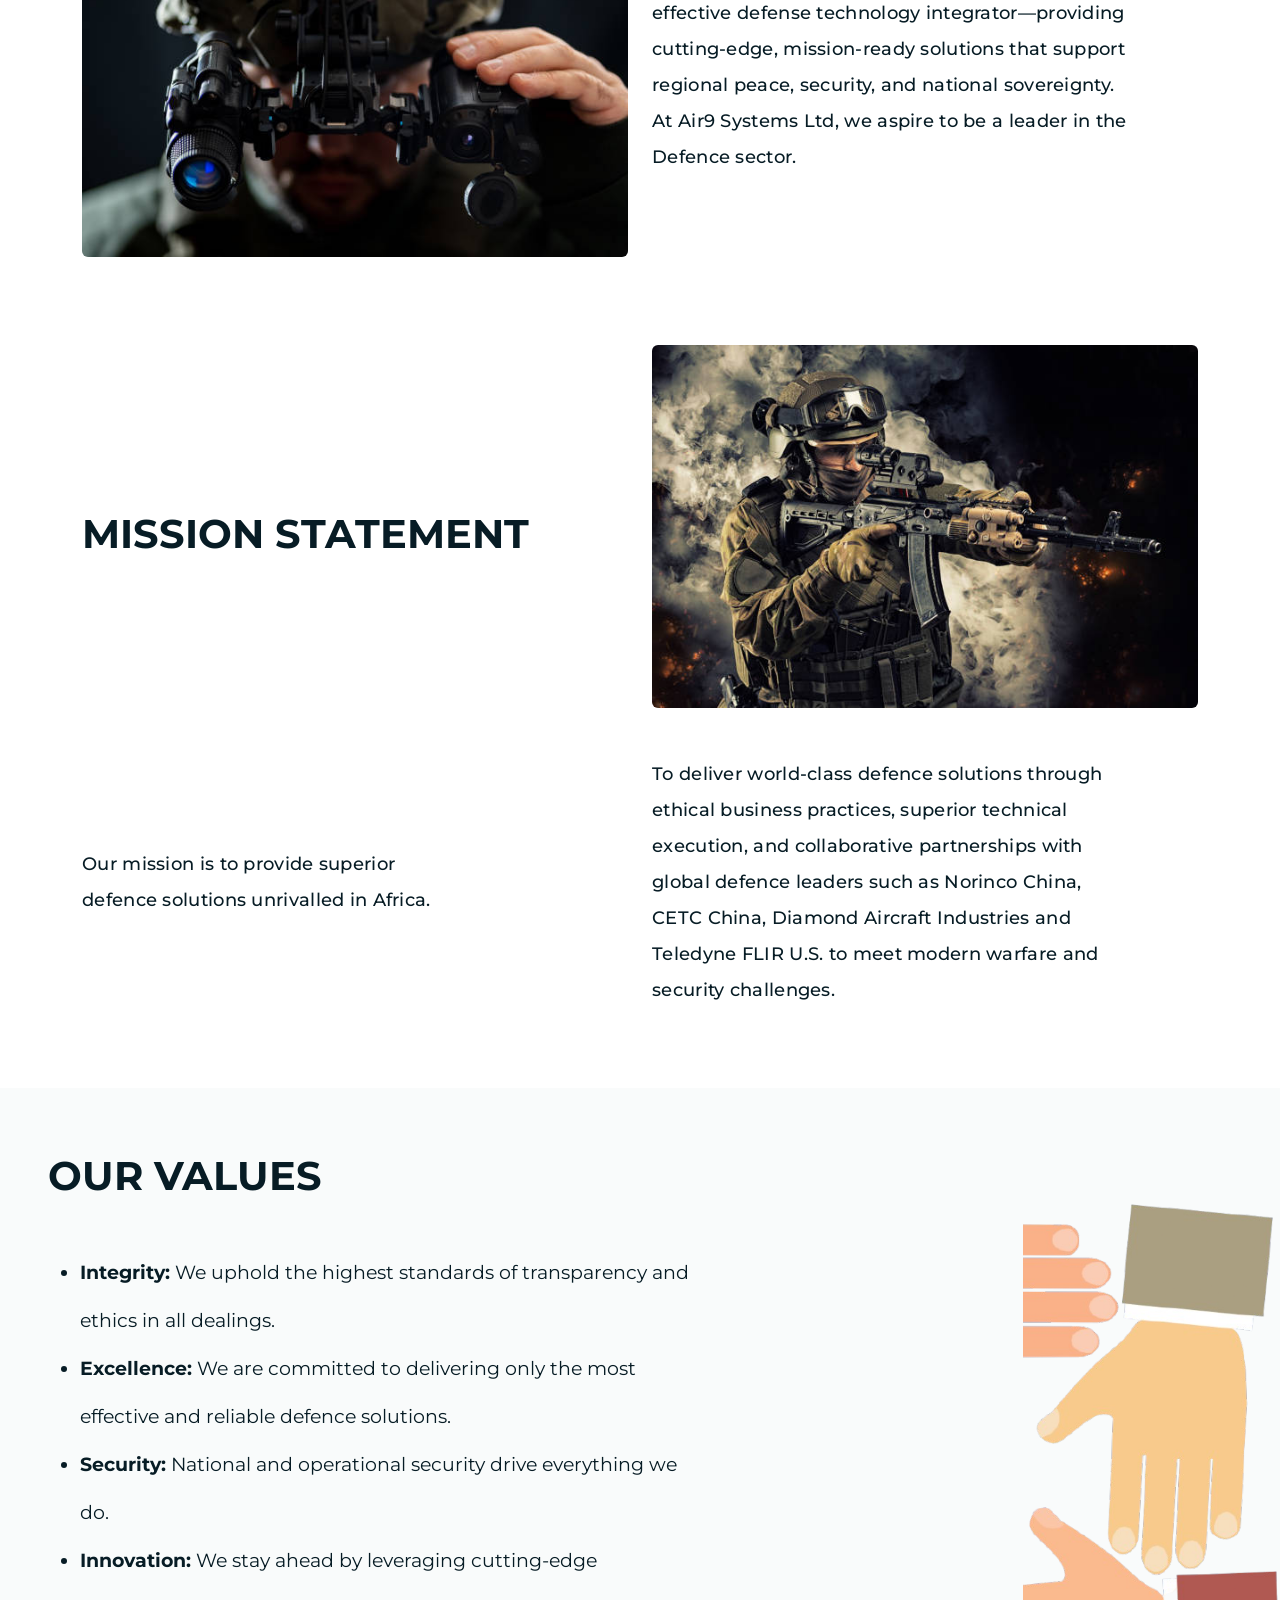
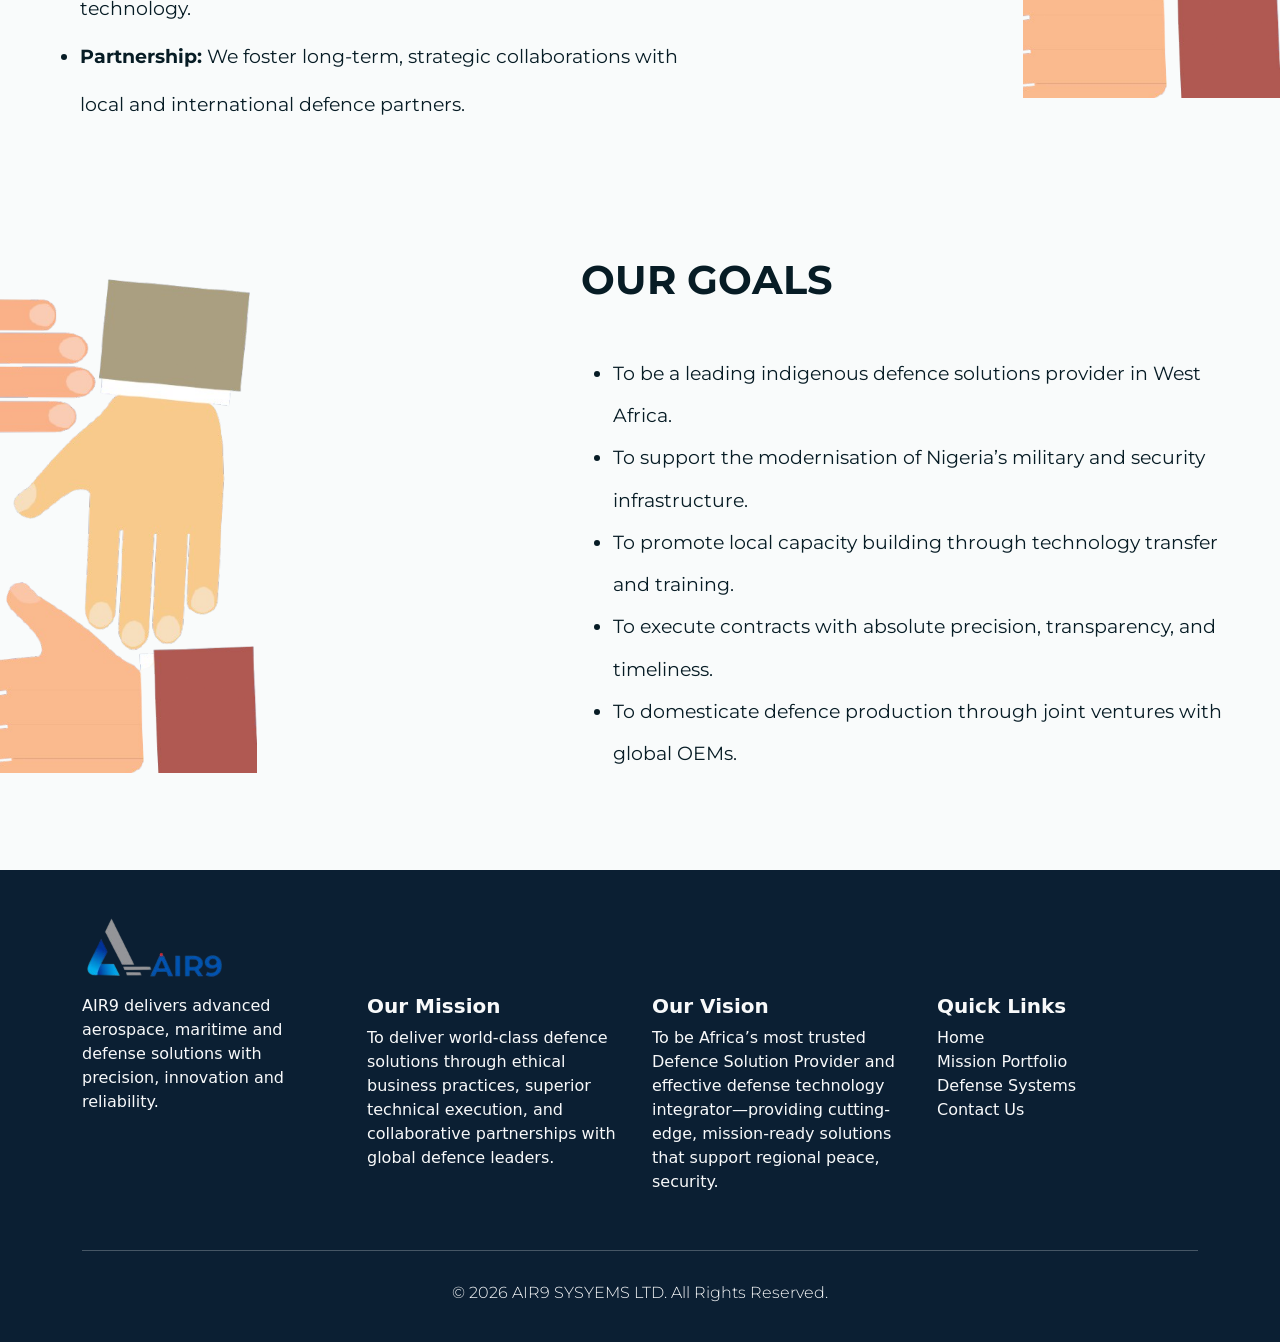
==== commit 931f8e97: "commit" ====
--- a/about.html
+++ b/about.html
@@ -329,7 +329,7 @@
     <!-- FOOTER -->
 
     <footer
-      class="text-light pt-5 pb-4 font-style"
+      class="text-light pt-5 pb-4"
       style="background-color: #0b1f33"
     >
       <div class="container">
--- a/about.css
+++ b/about.css
@@ -249,7 +249,7 @@
   top: 0;
   width: 4px;
   height: 100%;
-  background: #999;
+  background: #123355;
 }
 
 /* circles */
@@ -265,18 +265,19 @@
   top: 5px;
   width: 35px;
   height: 35px;
-  background: #777;
+  background: #193149;
   border-radius: 50%;
 }
 
 .timeline-item h4 {
   font-weight: 700;
   font-size: 1.1rem;
-  color: #3e3d3d;
-  letter-spacing: 0.4px;
+  color: #071c25;
+  /* letter-spacing: 0.2px; */
 }
 
 .vision h1 {
+  color: #071c25;
   font-size: 2.5rem;
 }
 
@@ -284,10 +285,12 @@
   font-weight: 500;
   font-size: large;
   line-height: 2;
+  color: #071c25;
   letter-spacing: 0.3px;
 }
 
 .mission h1 {
+  color: #071c25;
   font-size: 2.5rem;
 }
 
@@ -296,11 +299,16 @@
   font-size: large;
   line-height: 2;
   letter-spacing: 0.3px;
+  color: #071c25;
 }
 
 .values-section {
   width: 100%;
   background: #f9fbfb;
+}
+
+.values-section h1 {
+  color: #071c25 !important;
 }
 
 /* list style */
@@ -309,7 +317,7 @@
   font-size: 1.2rem;
   line-height: 2.5;
   /* border: 2px solid red; */
-  color: #343434 !important;
+  color: #071c25 !important;
 }
 
 /* image */
@@ -327,12 +335,16 @@
   background: #f9fbfb;
 }
 
+.Goals-section h1 {
+  color: #071c25 !important;
+}
+
 /* list style */
 .Goals-list {
   list-style: disc;
   font-size: 1.2rem;
   line-height: 2.2;
-  color: #343434 !important;
+  color: #071c25 !important;
 }
 
 /* image */
@@ -360,7 +372,7 @@
   }
 
   .about-hero {
-    height: 60vh;
+    height: 50vh;
     background:
       linear-gradient(rgba(4, 34, 61, 0.75), rgba(5, 8, 11, 0.75)),
       url("IMAGES/airline-hero-imageone.jpg"); /* change to your image */
@@ -404,8 +416,8 @@
     left: 30px;
     top: 0;
     width: 4px;
-    height: 100%;
-    background: #999;
+    height: 102%;
+    background: #123355;
   }
 
   /* circles */
@@ -422,7 +434,7 @@
     top: 5px;
     width: 35px;
     height: 35px;
-    background: #777;
+    background: #193149;
     border-radius: 50%;
   }
 
@@ -430,13 +442,12 @@
     font-weight: 700;
     font-size: 1rem;
     line-height: 1.7;
-    color: #717070;
-    letter-spacing: 0.7px;
+    color: #071c25;
   }
 
   .vision,
   .mission {
-    padding: 20px;
+    padding: 10px;
   }
 
   .vision h1 {
@@ -445,9 +456,10 @@
 
   .vision p {
     font-weight: 500;
-    font-size: medium;
+    font-size: 1.1rem;
     line-height: 2;
     letter-spacing: 0.3px;
+    color: #071c25;
   }
 
   .mission h1 {
@@ -456,9 +468,10 @@
 
   .mission p {
     font-weight: 500;
-    font-size: medium;
+    font-size: 1.1rem;
     line-height: 2;
     letter-spacing: 0.3px;
+    color: #071c25;
   }
 
   .values-section {
@@ -469,20 +482,19 @@
   /* list style */
   .values-list {
     list-style: disc;
-    font-size: 1.1rem;
+    font-size: large !important;
     line-height: 2.5;
     padding: 0;
-    color: #343434 !important;
+    color: #071c25 !important;
   }
 
   /* list style */
   .Goals-list {
     list-style: disc;
-    font-size: 1.1rem;
+    font-size: large !important;
     line-height: 2.5;
     padding: 0;
-
-    color: #343434 !important;
+    color: #071c25 !important;
   }
 
   /* image */
